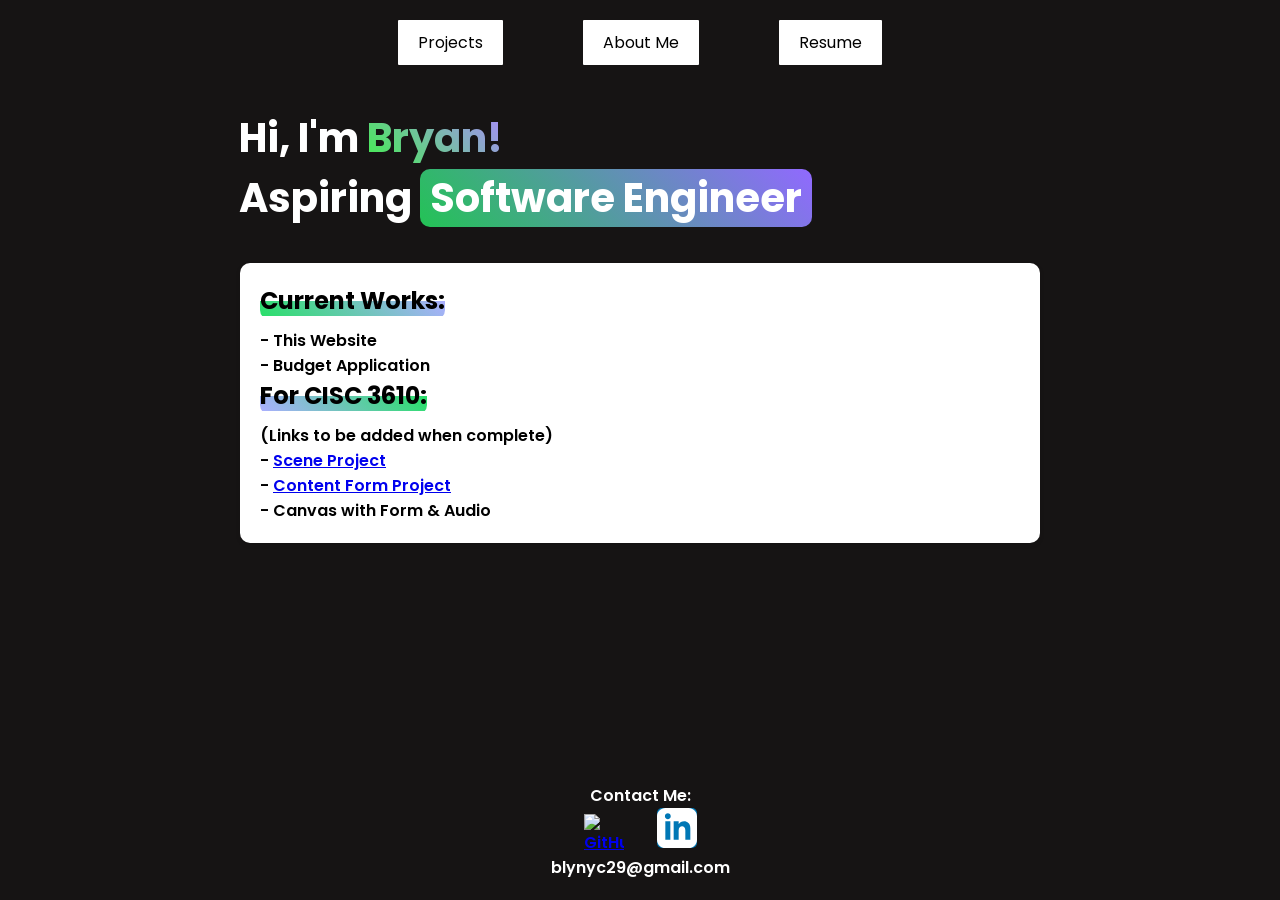
==== index.html @ 3f6187de "Update index.html" ====
<!doctype html>
<html lang="en-US"> 
    <head>
        <meta charset="utf-8" />
        <meta name="viewport" content="width=device-width, initial-scale=1.0" />
        <title>Bryan Ly</title>
        <link href="index-style.css" rel="stylesheet"/>
        <link rel="preconnect" href="https://fonts.googleapis.com">
        <link rel="preconnect" href="https://fonts.gstatic.com" crossorigin>
        <link href="https://fonts.googleapis.com/css2?family=Poppins:wght@600&display=swap" rel="stylesheet">
    </head>
    <body>
        <div class="buttons">
            <button class = "btn" id="project_page" onclick = "go_to_project()"> Projects </button> <span style="width:40px;display:inline-block"></span>
            <button class = "btn" id="about_me" onclick = "go_to_about_me()"> About Me </button>    <span style="width:40px;display:inline-block"></span>
            <button class = "btn" id="Resume" onclick = "go_to_resume()"> Resume </button>  
        </div>

        <div class="top-section">
            <div class="header-text">Hi, I'm <span class="small-gradient-1">Bryan!</span> <br>
                Aspiring <span class="gradient"> Software Engineer</span></div>
        </div>

        <div class="mid-section">
            <h2><span class="small-gradient-current-works">Current Works:</span></h2>
            <p>
                - This Website <br>
                - Budget Application <br>
            <h2><span class="small-gradient-school-projects">For CISC 3610:</span></h2></h2>
                (Links to be added when complete) <br>
                - <a href="FOR-CISC3610/scene_project/scene-project.html">Scene Project</a> <br>
                - <a href="FOR-CISC3610/form_project/index.html">Content Form Project</a> <br>
                - Canvas with Form & Audio <br>
            </p> 
        
        </div>

        <footer>
            <div class="Links">
                <p>Contact Me: <br>
                    <a href="https://github.com/blyny" class="github-button" target="_blank">
                        <img src="https://github.githubassets.com/images/modules/logos_page/GitHub-Mark.png" alt="GitHub Logo" class="github-icon">
                    </a> 
                    <span style="width:25px;display:inline-block"></span>
                    <a href="https://www.linkedin.com/in/bryan-ly-0b4b73267/" class="linkedin-button" target="_blank">
                        <svg
                        xmlns="http://www.w3.org/2000/svg"
                        viewBox="0 0 24 24" 
                        width="24"
                        height="24"
                        fill="currentColor"
                        class="linkedin-icon">
                        <path
                            d="M19 0h-14c-2.761 0-5 2.239-5 5v14c0 2.761 2.239 5 5 5h14c2.762 0 5-2.239 5-5v-14c0-2.761-2.238-5-5-5zm-11 19h-3v-11h3v11zm-1.5-12.268c-.966 0-1.75-.79-1.75-1.764s.784-1.764 1.75-1.764 1.75.79 1.75 1.764-.783 1.764-1.75 1.764zm13.5 12.268h-3v-5.604c0-3.368-4-3.113-4 0v5.604h-3v-11h3v1.765c1.396-2.586 7-2.777 7 2.476v6.759z"
                        />
                    </svg>
                    </a> 
                    <br>
                    blynyc29@gmail.com
                </p>
            </div>
        </footer>

        <script src="index-scripts.js"></script>
    </body>
</html>
---- index-style.css ----
* {
    margin: 0;
    padding: 0;
    box-sizing: border-box;
}

html {
    font-family: "Poppins", serif;
    font-weight: 600;
    font-style: normal;
}

body {
    display: flex;
    background-color: #161414;
    justify-content: center; /* Center horizontally */
    padding-top: 20px; /* Add some space at the top */
    flex-direction: column;
    align-items: center;
    min-height: 100vh;
}

/* Top Section Container */
.top-section {
    display: flex;
    align-items: center; /* Vertically center the items */
    justify-content: center; /* Horizontally center the items */
    gap: 50px; /* Space between the text and the line */
    padding: 5px; /* Add some padding at the top */
    margin-top: 3%;
}

/* Text Styles */
.header-text {
    margin-right:40%;
    text-align: left;
    font-size: 2.5rem; /* Adjust font size as needed */
    font-weight: bold;
    color: #ffffff; /* Text color */
    white-space: nowrap; /* Prevent text from wrapping */
    width: 100%;
    max-width: 800px;

}
.gradient {
    padding: 1px 10px; /* Add some padding around the text */
    background: linear-gradient(45deg, rgb(35, 195, 85), rgb(145, 105, 255)); /* Gradient background */
    border-radius: 10px; /* Optional: Add rounded corners */
}

.small-gradient-1 {
    background-color: #6830ff;
    background: linear-gradient(45deg, hsl(124, 85%, 60%), #ab8aff); /* Gradient background */
    -webkit-background-clip: text; /* Clip the background to the text */
    background-clip: text;
    -webkit-text-fill-color: transparent; /* Make the text transparent */
    color: transparent; /* Standard property for modern browsers */
}

.buttons {
    display: flex;
    justify-content: center; /* Center buttons horizontally */
    gap: 20px; /* Space between buttons */
    margin-top: 0%; /* Space between text and buttons */
}

.btn {
    background-color: #ffffff;
    color: rgb(0, 0, 0);
    padding: 10px 20px;
    text-align: center;
    font-size: 1rem;
    font-family: "Poppins", serif;
    cursor: pointer;
    border: none;
    border-radius: 1px;
    transition: background-color 0.3s ease;
}

.btn:hover {
    background-color: #9c9595;
}

.mid-section {
    margin-top: 30px; /* Space between top section and middle section */
    padding: 20px;
    background-color: white;
    box-shadow: 0 2px 5px rgba(0, 0, 0, 0.1);
    border-radius: 10px; /* Optional: Add rounded corners */
    max-width: 800px; /* Limit width for better readability */
    width: 100%; /* Ensure it takes full width on smaller screens */
    text-align: left; /* Center text */

}
.mid-section h2 {
    font-size: 1.5rem;
    margin-bottom: 10px;
    color: #000000;
}
.mid-section p {
    color: #000000;
}

.small-gradient-current-works {
    background: linear-gradient(45deg, #29df69, #abafff); /* Gradient background */
    background-size: 100% 15px; /* Width: 100%, Height: 3px */
    background-repeat: no-repeat; /* Prevent the gradient from repeating */
    background-position: 100% 80%; /* Position the gradient slightly below the text */
    padding-bottom: 3px; /* Add space between the text and the gradient */
    border-radius: 10px;
}

.small-gradient-school-projects {
    background: linear-gradient(45deg, #abafff, #29df69); /* Gradient background */
    background-size: 100% 15px; /* Width: 100%, Height: 3px */
    background-repeat: no-repeat; /* Prevent the gradient from repeating */
    background-position: 100% 80%; /* Position the gradient slightly below the text */
    padding-bottom: 3px; /* Add space between the text and the gradient */
    border-radius: 10px;
}

footer {
    padding: 20px;
    text-align: center;
    margin-top: auto;
    color:#ffffff;
}

.github-button {
    display: inline-flex; /* Align icon and text */
    align-items: center; /* Vertically center icon and text */
    border-radius: 5px; /* Rounded corners */
}
/* GitHub Icon Styles */
.github-icon {
    width: 40px; /* Adjust icon size */
    height: 40px;
}
.linkedin-button {
    display: inline-flex; /* Align icon and text */
    align-items: center; /* Vertically center icon and text */
    background-color: #0077b5; /* LinkedIn's brand color */
    border-radius: 5px; /* Rounded corners */
}

/* LinkedIn Icon Styles */
.linkedin-icon {
    width: 40px; /* Adjust icon size */
    height: 40px;
    fill: white; /* Icon color */
}                   
@media (max-width: 768px) {
    .header-text {
        font-size: 1.2rem; /* Smaller font size for smaller screens */
    }

    .top-section {
        gap: 10px; /* Less space between items on smaller screens */
        padding: 10px; /* Less padding on smaller screens */
    }

    .button-row {
        flex-direction: column; /* Stack buttons vertically on small screens */
        gap: 10px;
    }

    .middle-section {
        padding: 15px; /* Reduce padding on smaller screens */
    }

    .middle-section h2 {
        font-size: 1.8rem; /* Smaller heading on smaller screens */
    }

    .middle-section p {
        font-size: 1rem; /* Smaller text on smaller screens */
    }
}
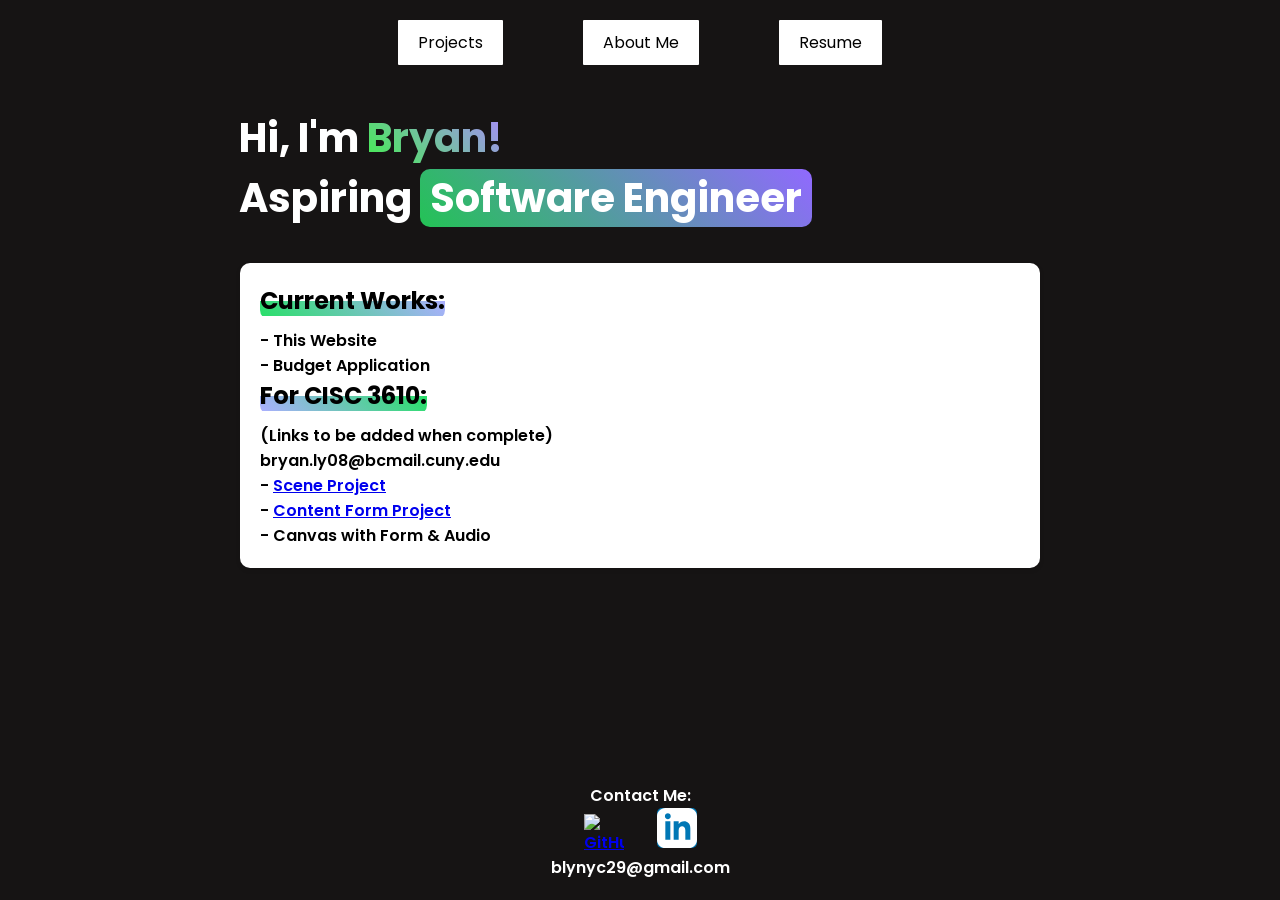
==== commit 83b13b76: "added school email" ====
--- a/index.html
+++ b/index.html
@@ -28,6 +28,7 @@
                 - Budget Application <br>
             <h2><span class="small-gradient-school-projects">For CISC 3610:</span></h2></h2>
                 (Links to be added when complete) <br>
+                bryan.ly08@bcmail.cuny.edu <br>
                 - <a href="FOR-CISC3610/scene_project/scene-project.html">Scene Project</a> <br>
                 - <a href="FOR-CISC3610/form_project/index.html">Content Form Project</a> <br>
                 - Canvas with Form & Audio <br>
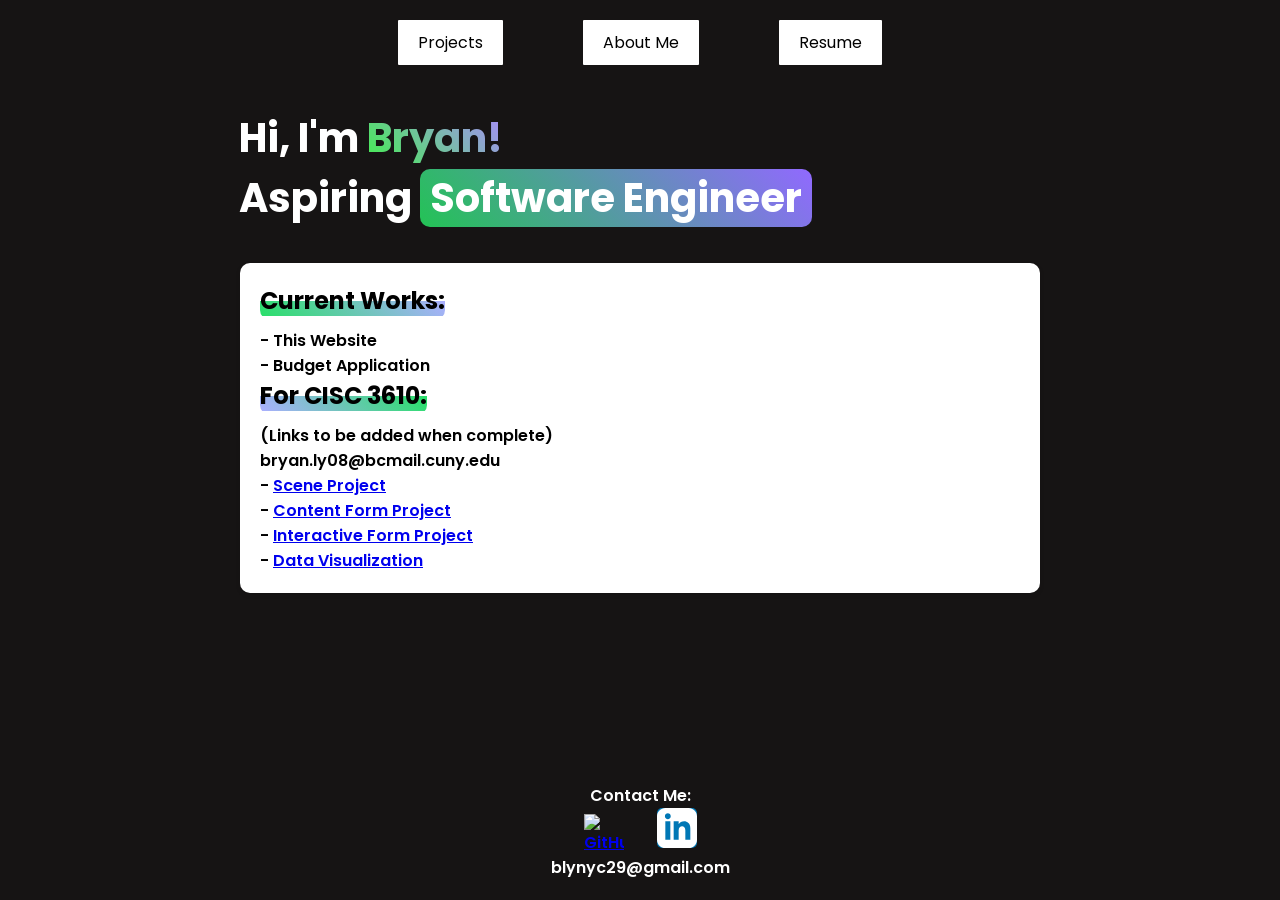
==== commit 00d3bf5f: "Finished data vis and interactive form project" ====
--- a/index.html
+++ b/index.html
@@ -31,7 +31,8 @@
                 bryan.ly08@bcmail.cuny.edu <br>
                 - <a href="FOR-CISC3610/scene_project/scene-project.html">Scene Project</a> <br>
                 - <a href="FOR-CISC3610/form_project/index.html">Content Form Project</a> <br>
-                - Canvas with Form & Audio <br>
+                - <a href="FOR-CISC3610/interactive_form_project/index.html">Interactive Form Project</a> <br>
+                - <a href="FOR-CISC3610/data_vis_project/index.html">Data Visualization</a> <br>
             </p> 
         
         </div>
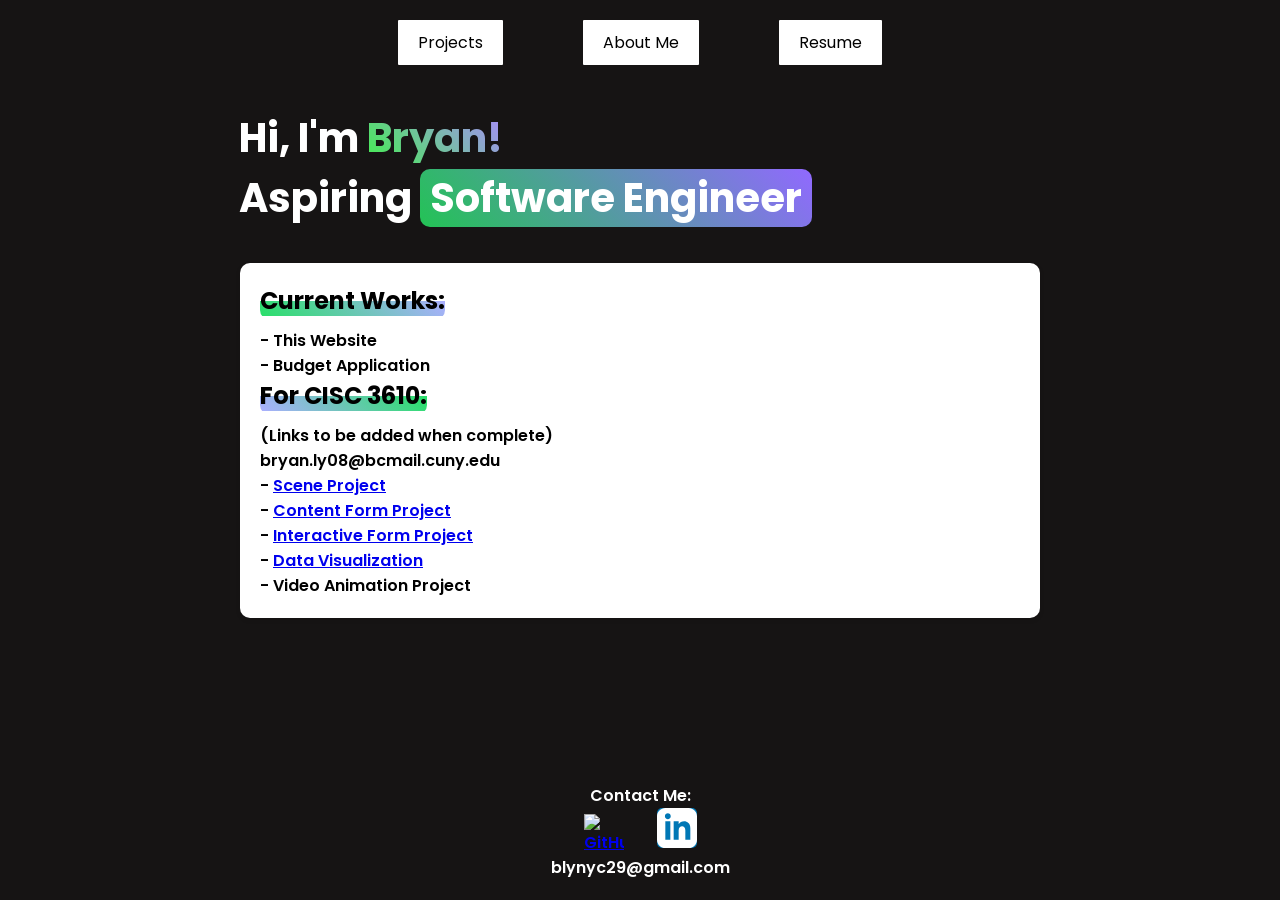
==== commit c17a3185: "Included video project placeholder" ====
--- a/index.html
+++ b/index.html
@@ -33,6 +33,7 @@
                 - <a href="FOR-CISC3610/form_project/index.html">Content Form Project</a> <br>
                 - <a href="FOR-CISC3610/interactive_form_project/index.html">Interactive Form Project</a> <br>
                 - <a href="FOR-CISC3610/data_vis_project/index.html">Data Visualization</a> <br>
+                - Video Animation Project<a href=""></a> <br>
             </p> 
         
         </div>
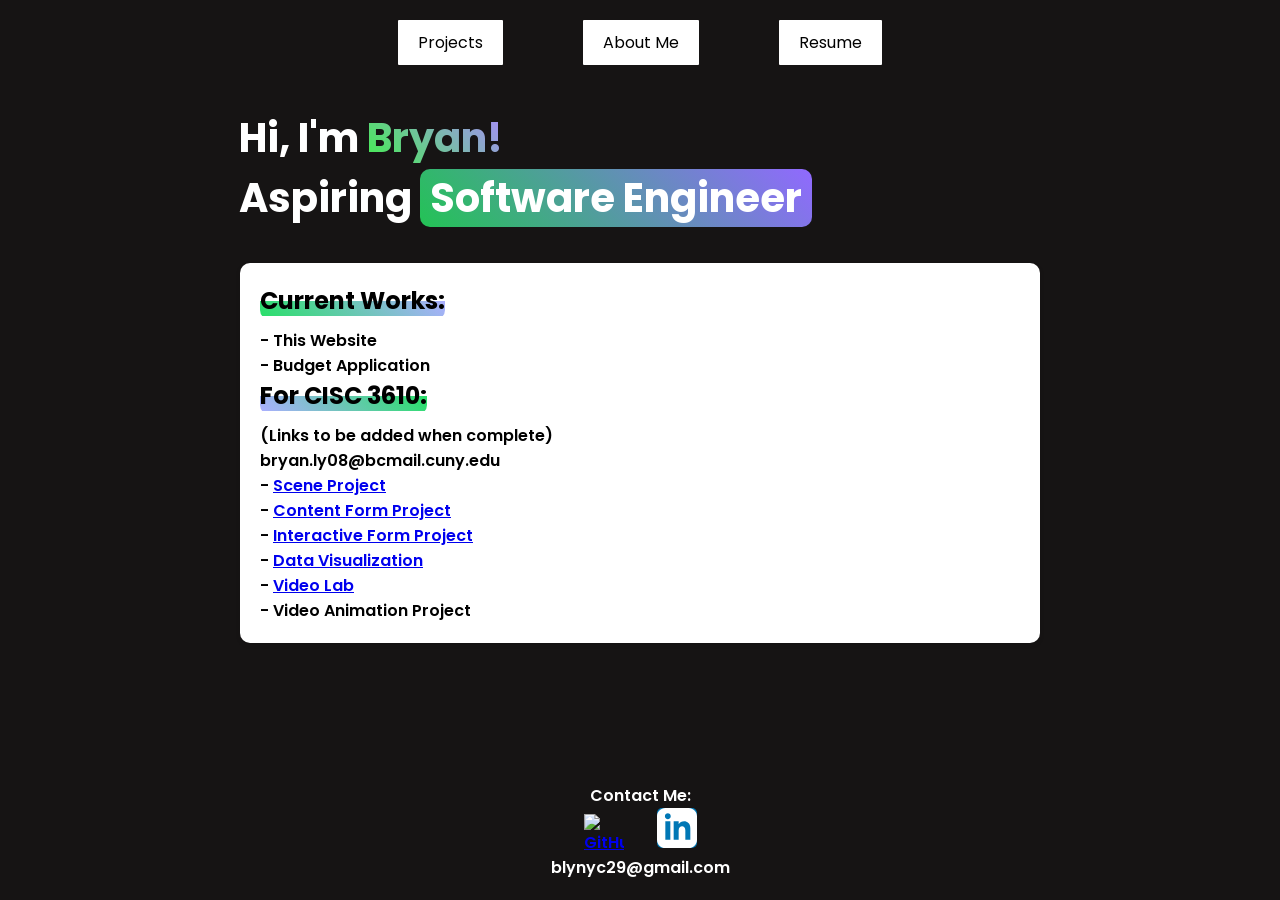
==== commit a0aafe4a: "Update index.html" ====
--- a/index.html
+++ b/index.html
@@ -33,6 +33,7 @@
                 - <a href="FOR-CISC3610/form_project/index.html">Content Form Project</a> <br>
                 - <a href="FOR-CISC3610/interactive_form_project/index.html">Interactive Form Project</a> <br>
                 - <a href="FOR-CISC3610/data_vis_project/index.html">Data Visualization</a> <br>
+                - <a href="FOR-CISC3610/video_lab/index.html">Video Lab</a> <br>
                 - Video Animation Project<a href=""></a> <br>
             </p> 
         
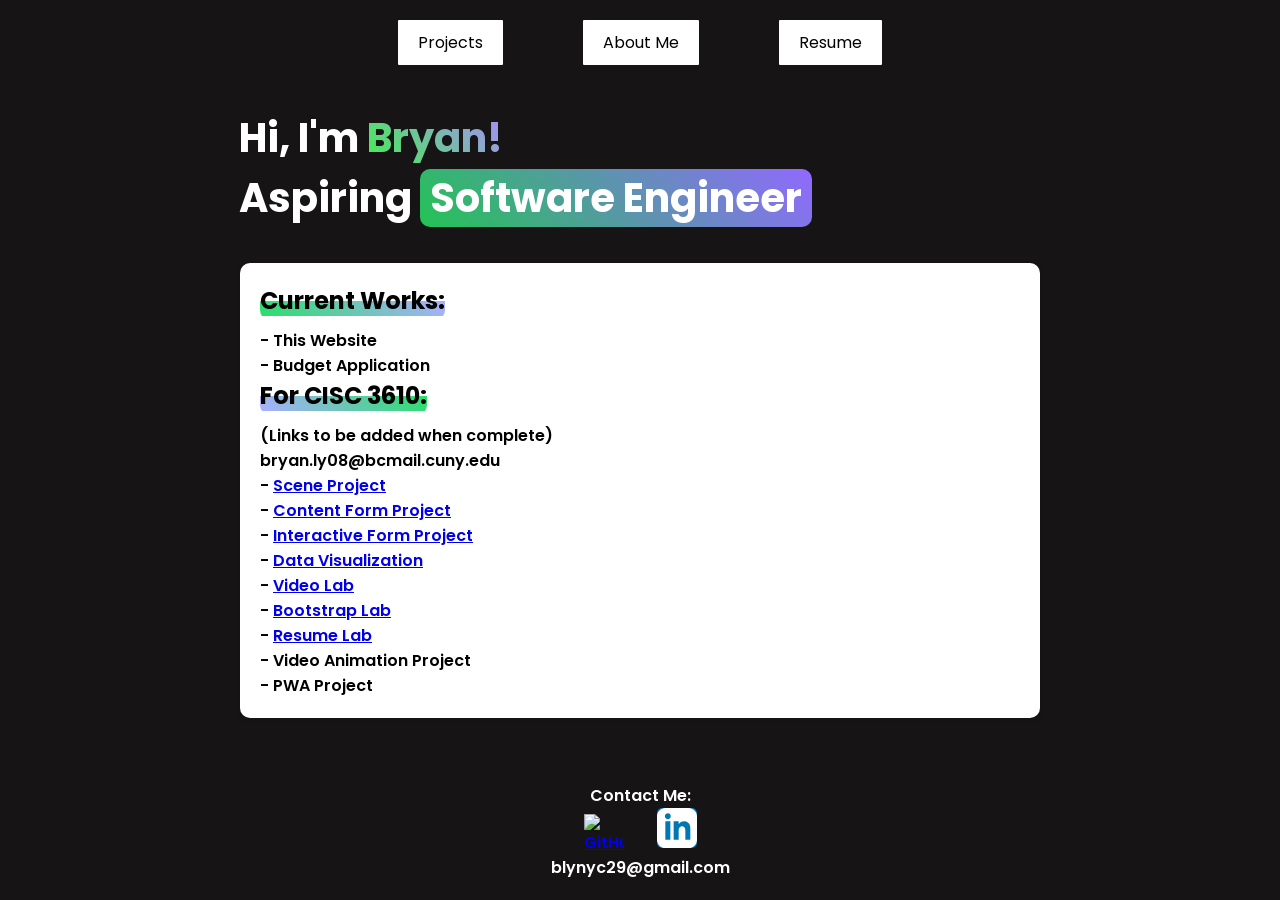
==== commit 06aa7534: "Finished two projects" ====
--- a/index.html
+++ b/index.html
@@ -34,7 +34,10 @@
                 - <a href="FOR-CISC3610/interactive_form_project/index.html">Interactive Form Project</a> <br>
                 - <a href="FOR-CISC3610/data_vis_project/index.html">Data Visualization</a> <br>
                 - <a href="FOR-CISC3610/video_lab/index.html">Video Lab</a> <br>
+                - <a href="FOR-CISC3610/bootstrap_lab/index.html">Bootstrap Lab</a> <br>
+                - <a href="FOR-CISC3610/resume_lab/index.html">Resume Lab</a> <br>
                 - Video Animation Project<a href=""></a> <br>
+                - PWA Project<a href=""></a> <br>
             </p> 
         
         </div>
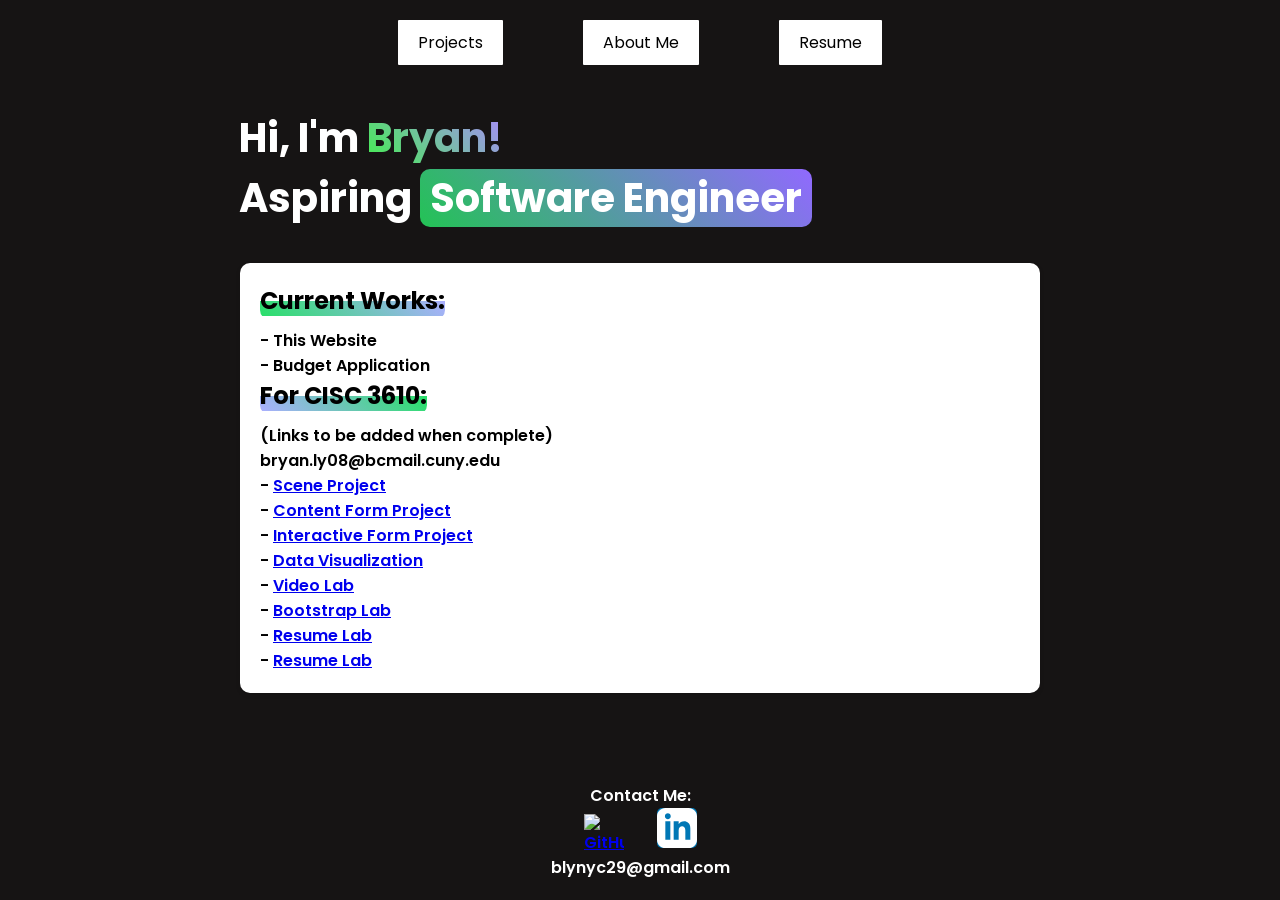
==== commit 1c677b40: "PWA Project" ====
--- a/index.html
+++ b/index.html
@@ -36,8 +36,7 @@
                 - <a href="FOR-CISC3610/video_lab/index.html">Video Lab</a> <br>
                 - <a href="FOR-CISC3610/bootstrap_lab/index.html">Bootstrap Lab</a> <br>
                 - <a href="FOR-CISC3610/resume_lab/index.html">Resume Lab</a> <br>
-                - Video Animation Project<a href=""></a> <br>
-                - PWA Project<a href=""></a> <br>
+                - <a href="FOR-CISC3610/PWA_project/main.html">Resume Lab</a> <br>
             </p> 
         
         </div>
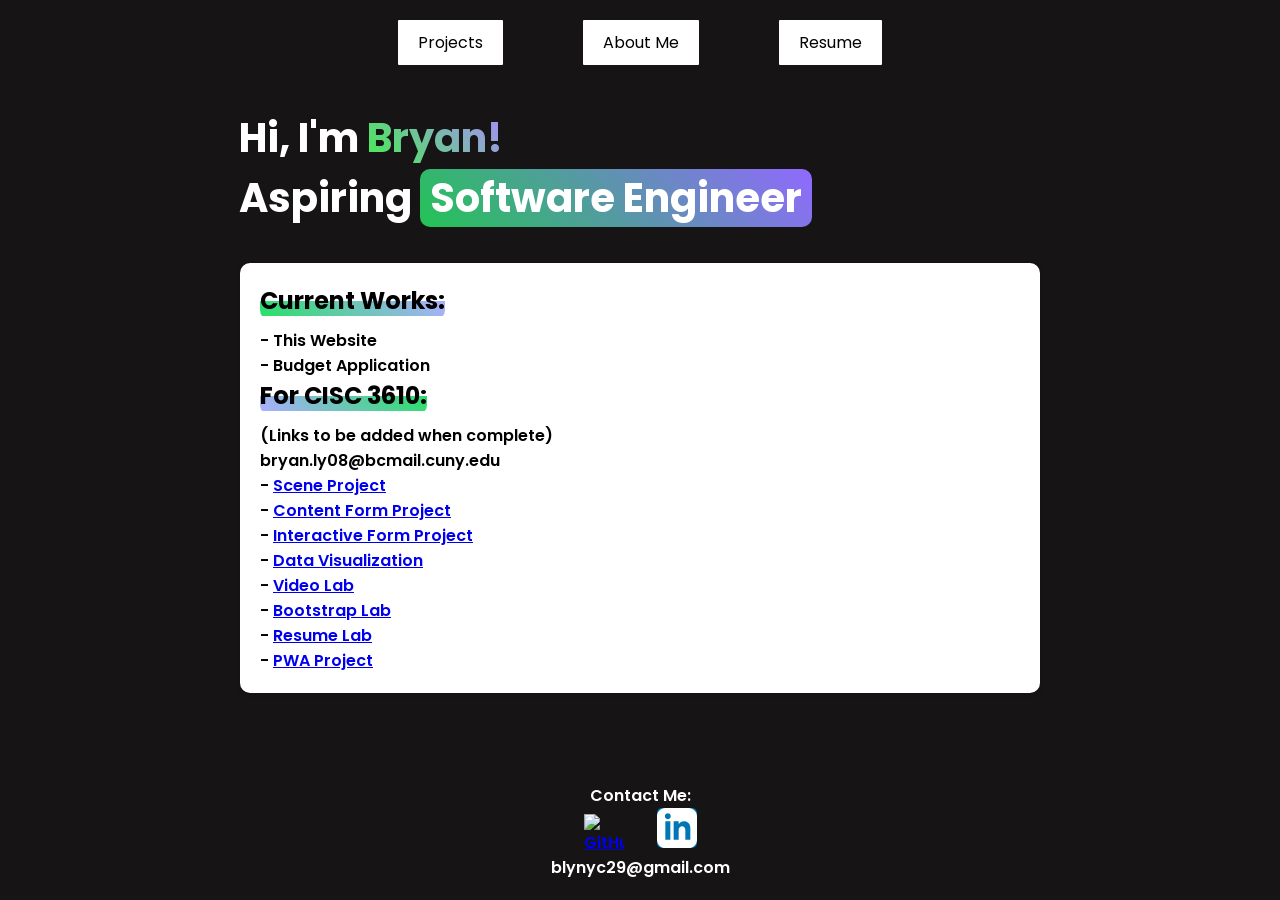
==== commit 3809c5a8: "PWA Project" ====
--- a/index.html
+++ b/index.html
@@ -36,7 +36,7 @@
                 - <a href="FOR-CISC3610/video_lab/index.html">Video Lab</a> <br>
                 - <a href="FOR-CISC3610/bootstrap_lab/index.html">Bootstrap Lab</a> <br>
                 - <a href="FOR-CISC3610/resume_lab/index.html">Resume Lab</a> <br>
-                - <a href="FOR-CISC3610/PWA_project/main.html">Resume Lab</a> <br>
+                - <a href="FOR-CISC3610/PWA_project/index.html">PWA Project</a> <br>
             </p> 
         
         </div>
